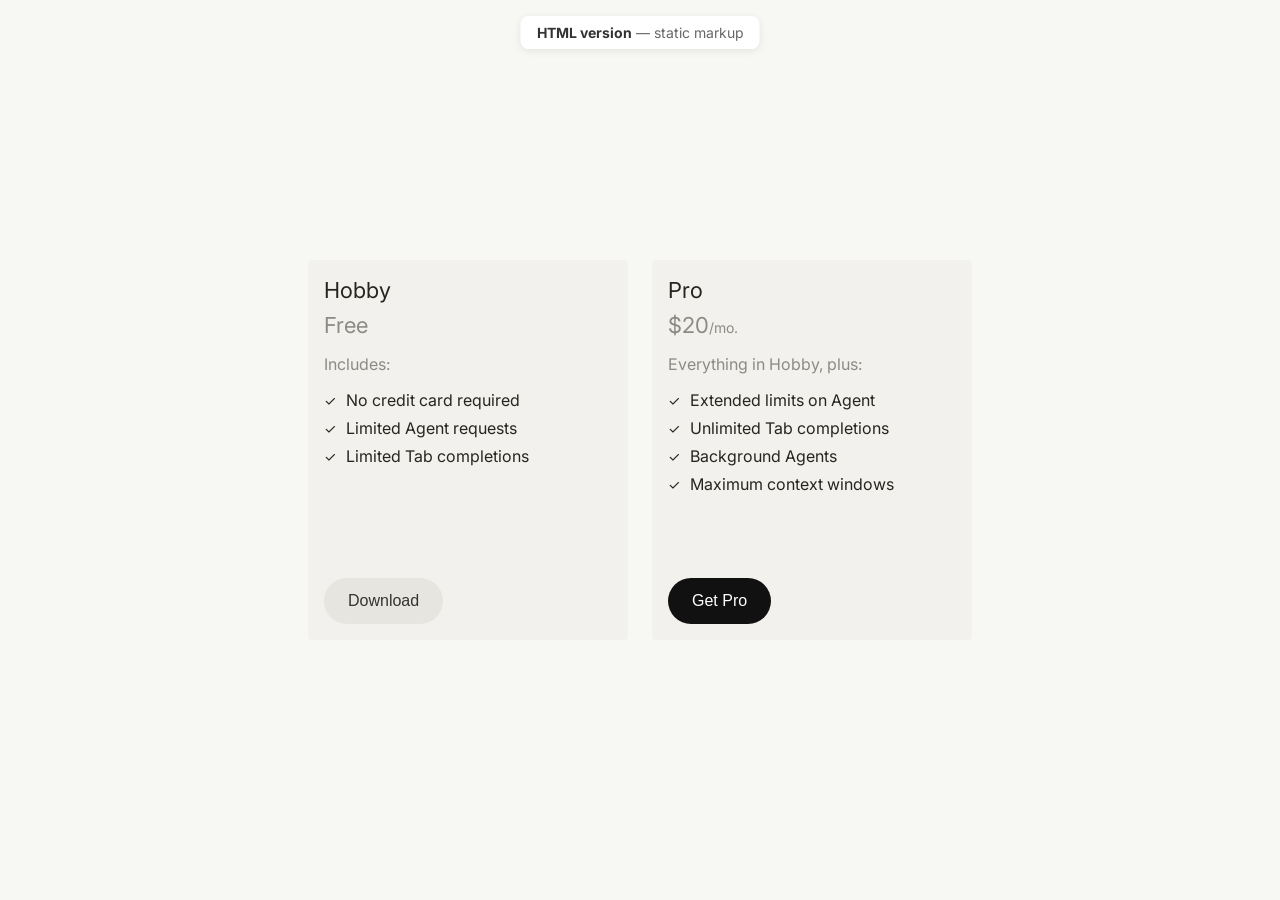
==== index.html @ b8c76047 "Initial commit" ====
<!DOCTYPE html>
<html lang="en">
<head>
    <meta charset="UTF-8">
    <meta name="viewport" content="width=device-width, initial-scale=1.0">
    <title>Pricing Plans — HTML version</title>
    <link rel="preconnect" href="https://fonts.googleapis.com">
    <link rel="preconnect" href="https://fonts.gstatic.com" crossorigin>
    <link href="https://fonts.googleapis.com/css2?family=Inter:wght@400;500;600;700&display=swap" rel="stylesheet">
    <link rel="stylesheet" href="styles.css">
</head>
<body>
    <p class="page-label"><strong>HTML version</strong> — static markup</p>
    <div class="cards-container">
        <div class="card">
            <div class="card-top">
                <h3 class="card-title">Hobby</h3>
                <p class="card-price">
                    <span class="card-price-amount">Free</span>
                </p>
                <div class="card-content">
                    <p class="includes-text">Includes:</p>
                    <ul class="features-list">
                        <li>
                            <span class="checkmark">✓</span>
                            No credit card required
                        </li>
                        <li>
                            <span class="checkmark">✓</span>
                            Limited Agent requests
                        </li>
                        <li>
                            <span class="checkmark">✓</span>
                            Limited Tab completions
                        </li>
                    </ul>
                </div>
            </div>
            <button class="download-button secondary">Download</button>
        </div>
        <div class="card">
            <div class="card-top">
                <h3 class="card-title">Pro</h3>
                <p class="card-price">
                    <span class="card-price-amount">$20</span>
                    <span class="card-price-period">/mo.</span>
                </p>
                <div class="card-content">
                    <p class="includes-text">Everything in Hobby, plus:</p>
                    <ul class="features-list">
                        <li>
                            <span class="checkmark">✓</span>
                            Extended limits on Agent
                        </li>
                        <li>
                            <span class="checkmark">✓</span>
                            Unlimited Tab completions
                        </li>
                        <li>
                            <span class="checkmark">✓</span>
                            Background Agents
                        </li>
                        <li>
                            <span class="checkmark">✓</span>
                            Maximum context windows
                        </li>
                    </ul>
                </div>
            </div>
            <button class="download-button primary">Get Pro</button>
        </div>
    </div>
</body>
</html>
---- styles.css ----
* {
    margin: 0;
    padding: 0;
    box-sizing: border-box;
}

body {
    font-family: 'Inter', -apple-system, BlinkMacSystemFont, 'Segoe UI', Roboto, sans-serif;
    background-color: #f7f7f4;
    display: flex;
    justify-content: center;
    align-items: center;
    min-height: 100vh;
    padding: 20px;
}

.cards-container {
    display: flex;
    flex-direction: row;
    gap: 24px;
    flex-wrap: nowrap;
    justify-content: center;
    align-items: flex-start;
}

.card {
    display: flex;
    flex-direction: column;
    min-height: 380px;
    background-color: #f2f1ed;
    border-radius: 4px;
    padding: 16px;
    width: 320px;
    flex-shrink: 0;
}

.card-top {
    display: flex;
    flex-direction: column;
}

.card-title {
    font-size: 22px;
    line-height: 28px;
    font-weight: 400;
    color: #26251e;
    margin-bottom: 8px;
}

.card-price {
    font-size: 20px;
    color: rgba(38, 37, 30, 0.5);
    display: inline-flex;
    align-items: baseline;
}

.card-price-amount {
    font-size: 22px;
    font-weight: 400;
    color: rgba(38, 37, 30, 0.5);
}

.card-price-period {
    font-size: 14px;
    color: rgba(38, 37, 30, 0.5);
}

.card-content {
    margin-bottom: 32px;
}

.includes-text {
    font-size: 16px;
    color: rgba(38, 37, 30, 0.5);
    margin: 16px 0px;
}

.features-list {
    list-style: none;
    padding: 0;
}

.features-list li {
    display: flex;
    align-items: center;
    margin-bottom: 8px;
    font-size: 16px;
    color: #26251e;
}

.checkmark {
    color: #26251e;
    font-size: 14px;
    margin-right: 10px;
    font-weight: 400;
}

.download-button {
    margin-top: auto;
    width: fit-content;
    background-color: #e6e5e0;
    border: none;
    border-radius: 999px;
    padding: 14px 24px;
    font-size: 16px;
    font-weight: 500;
    color: #333;
    cursor: pointer;
    transition: background-color 0.2s ease;
}

.download-button:hover {
    background-color: #D8D6CE;
}

.download-button:active {
    background-color: #D8D6CE;
}

.download-button.primary {
    background-color: #111;
    color: #fff;
}

.download-button.primary:hover {
    background-color: #333;
}

.download-button.primary:active {
    background-color: #333;
}

.page-label {
    position: fixed;
    top: 16px;
    left: 50%;
    transform: translateX(-50%);
    font-size: 14px;
    color: #666;
    background: #fff;
    padding: 8px 16px;
    border-radius: 8px;
    box-shadow: 0 2px 8px rgba(0,0,0,0.08);
}

.page-label strong {
    color: #333;
}
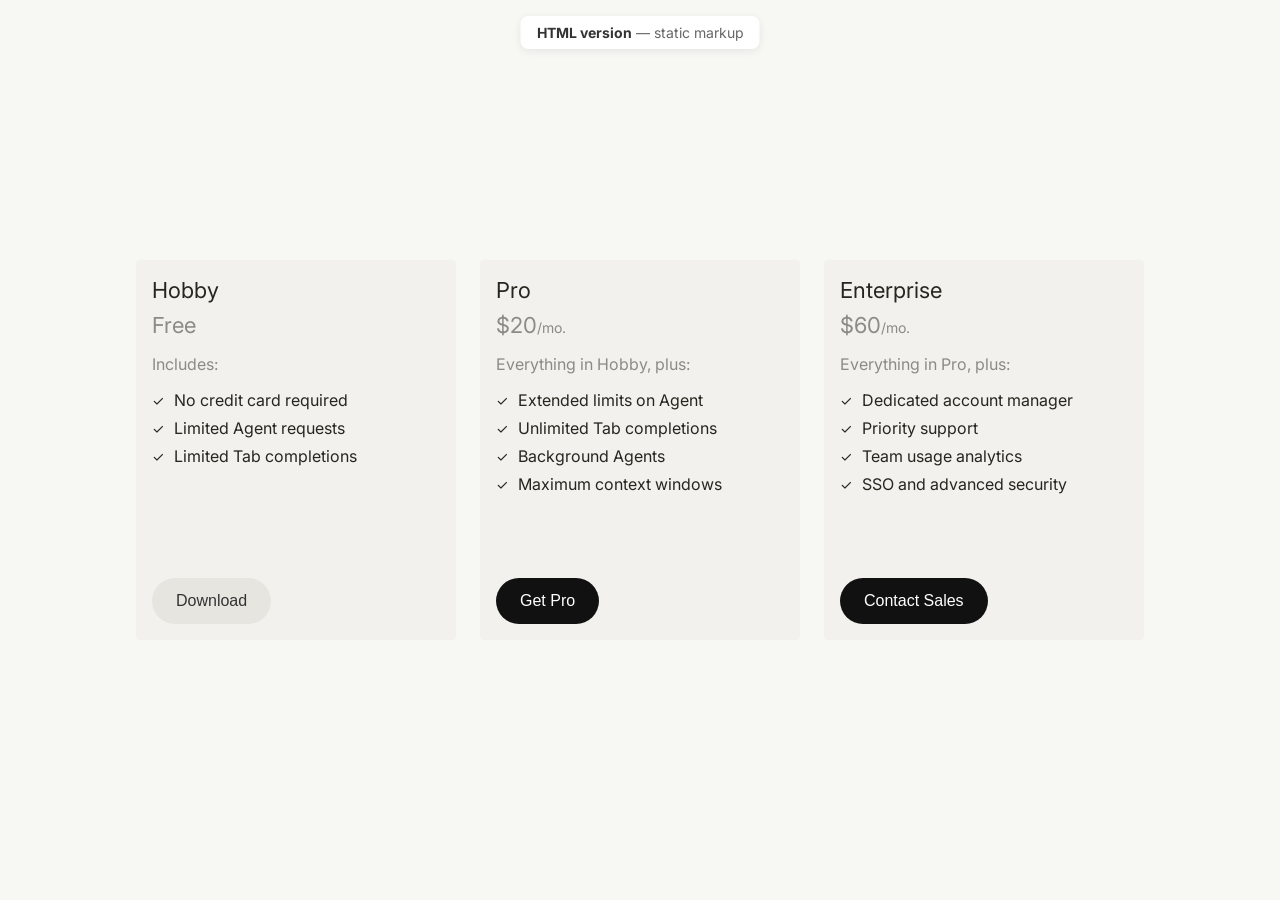
==== commit bb75714c: "Added comments and a card We have added an enterprise card to the file and comments to help us under" ====
--- a/index.html
+++ b/index.html
@@ -1,17 +1,28 @@
 <!DOCTYPE html>
 <html lang="en">
 <head>
+    <!-- Document metadata -->
     <meta charset="UTF-8">
     <meta name="viewport" content="width=device-width, initial-scale=1.0">
+
+    <!-- Browser tab title -->
     <title>Pricing Plans — HTML version</title>
+
+    <!-- Font loading (Google Fonts) -->
     <link rel="preconnect" href="https://fonts.googleapis.com">
     <link rel="preconnect" href="https://fonts.gstatic.com" crossorigin>
     <link href="https://fonts.googleapis.com/css2?family=Inter:wght@400;500;600;700&display=swap" rel="stylesheet">
+
+    <!-- Project stylesheet -->
     <link rel="stylesheet" href="styles.css">
 </head>
 <body>
+    <!-- Small context label shown at the top of the page -->
     <p class="page-label"><strong>HTML version</strong> — static markup</p>
+
+    <!-- Pricing cards wrapper -->
     <div class="cards-container">
+        <!-- Hobby plan card -->
         <div class="card">
             <div class="card-top">
                 <h3 class="card-title">Hobby</h3>
@@ -36,8 +47,11 @@
                     </ul>
                 </div>
             </div>
+            <!-- Secondary action button -->
             <button class="download-button secondary">Download</button>
         </div>
+
+        <!-- Pro plan card -->
         <div class="card">
             <div class="card-top">
                 <h3 class="card-title">Pro</h3>
@@ -67,7 +81,42 @@
                     </ul>
                 </div>
             </div>
+            <!-- Primary action button -->
             <button class="download-button primary">Get Pro</button>
+        </div>
+        
+        <!-- Enterprise plan card -->
+        <div class="card">
+            <div class="card-top">
+                <h3 class="card-title">Enterprise</h3>
+                <p class="card-price">
+                    <span class="card-price-amount">$60</span>
+                    <span class="card-price-period">/mo.</span>
+                </p>
+                <div class="card-content">
+                    <p class="includes-text">Everything in Pro, plus:</p>
+                    <ul class="features-list">
+                        <li>
+                            <span class="checkmark">✓</span>
+                            Dedicated account manager
+                        </li>
+                        <li>
+                            <span class="checkmark">✓</span>
+                            Priority support
+                        </li>
+                        <li>
+                            <span class="checkmark">✓</span>
+                            Team usage analytics
+                        </li>
+                        <li>
+                            <span class="checkmark">✓</span>
+                            SSO and advanced security
+                        </li>
+                    </ul>
+                </div>
+            </div>
+            <!-- Primary action button -->
+            <button class="download-button primary">Contact Sales</button>
         </div>
     </div>
 </body>
--- a/styles.css
+++ b/styles.css
@@ -1,9 +1,11 @@
+/* Base reset: keep layout sizing predictable */
 * {
     margin: 0;
     padding: 0;
     box-sizing: border-box;
 }
 
+/* Page canvas: center content on a soft background */
 body {
     font-family: 'Inter', -apple-system, BlinkMacSystemFont, 'Segoe UI', Roboto, sans-serif;
     background-color: #f7f7f4;
@@ -14,6 +16,7 @@
     padding: 20px;
 }
 
+/* Card row layout */
 .cards-container {
     display: flex;
     flex-direction: row;
@@ -23,6 +26,7 @@
     align-items: flex-start;
 }
 
+/* Card shell */
 .card {
     display: flex;
     flex-direction: column;
@@ -34,11 +38,13 @@
     flex-shrink: 0;
 }
 
+/* Top content stack inside each card */
 .card-top {
     display: flex;
     flex-direction: column;
 }
 
+/* Plan title */
 .card-title {
     font-size: 22px;
     line-height: 28px;
@@ -47,6 +53,7 @@
     margin-bottom: 8px;
 }
 
+/* Price line wrapper */
 .card-price {
     font-size: 20px;
     color: rgba(38, 37, 30, 0.5);
@@ -54,32 +61,38 @@
     align-items: baseline;
 }
 
+/* Main price value (e.g., Free, $20) */
 .card-price-amount {
     font-size: 22px;
     font-weight: 400;
     color: rgba(38, 37, 30, 0.5);
 }
 
+/* Price period text (e.g., /mo.) */
 .card-price-period {
     font-size: 14px;
     color: rgba(38, 37, 30, 0.5);
 }
 
+/* Content area above the button */
 .card-content {
     margin-bottom: 32px;
 }
 
+/* Intro line above feature list */
 .includes-text {
     font-size: 16px;
     color: rgba(38, 37, 30, 0.5);
     margin: 16px 0px;
 }
 
+/* Feature list wrapper */
 .features-list {
     list-style: none;
     padding: 0;
 }
 
+/* Single feature row */
 .features-list li {
     display: flex;
     align-items: center;
@@ -88,6 +101,7 @@
     color: #26251e;
 }
 
+/* Check icon spacing and tone */
 .checkmark {
     color: #26251e;
     font-size: 14px;
@@ -95,6 +109,7 @@
     font-weight: 400;
 }
 
+/* Shared button style */
 .download-button {
     margin-top: auto;
     width: fit-content;
@@ -109,27 +124,33 @@
     transition: background-color 0.2s ease;
 }
 
+/* Shared hover feedback */
 .download-button:hover {
     background-color: #D8D6CE;
 }
 
+/* Shared pressed state */
 .download-button:active {
     background-color: #D8D6CE;
 }
 
+/* Primary button variant (dark) */
 .download-button.primary {
     background-color: #111;
     color: #fff;
 }
 
+/* Primary hover feedback */
 .download-button.primary:hover {
     background-color: #333;
 }
 
+/* Primary pressed state */
 .download-button.primary:active {
     background-color: #333;
 }
 
+/* Floating page label */
 .page-label {
     position: fixed;
     top: 16px;
@@ -143,6 +164,7 @@
     box-shadow: 0 2px 8px rgba(0,0,0,0.08);
 }
 
+/* Emphasis style inside page label */
 .page-label strong {
     color: #333;
 }
